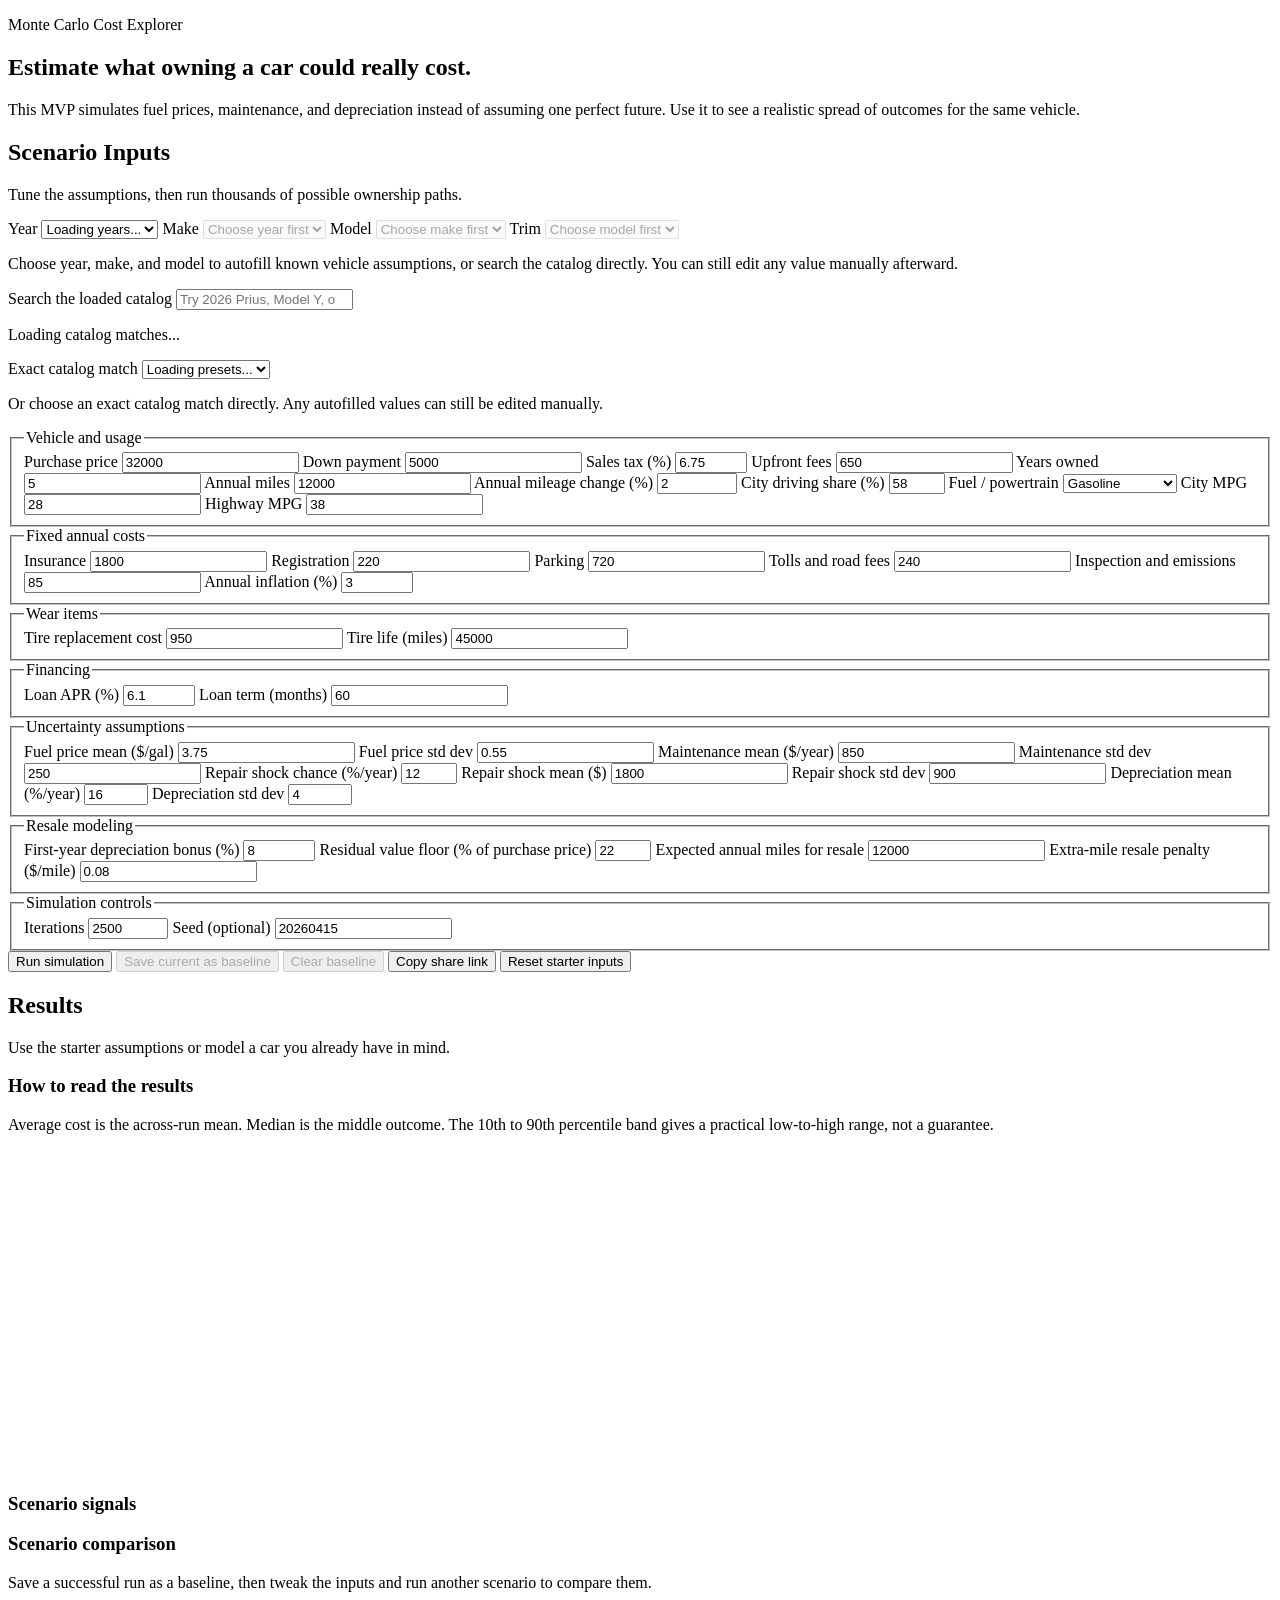
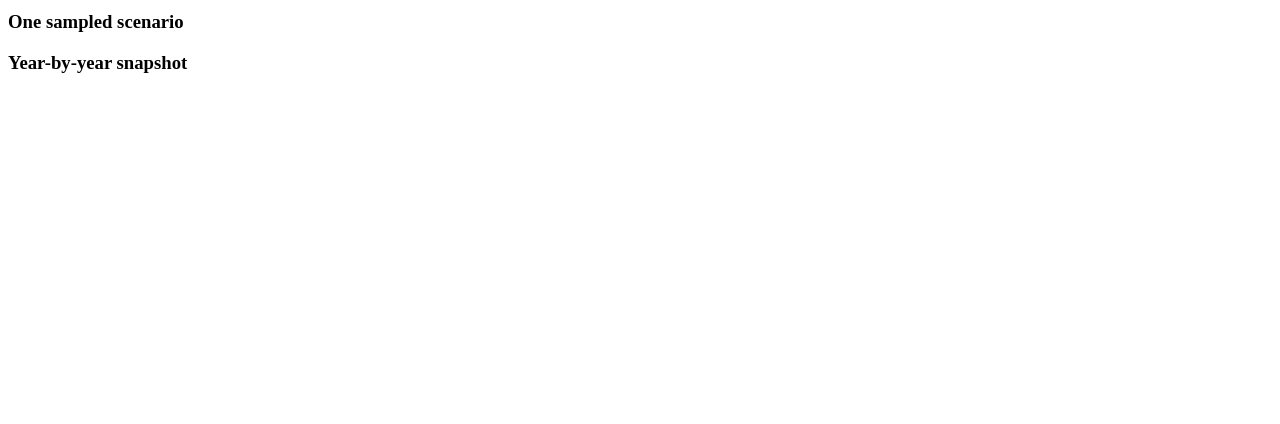
==== static/index.html @ a19ff9df "Model EV charging mix and losses" ====
<!doctype html>
<html lang="en">
  <head>
    <!--
      Static shell for the simulator UI.

      The frontend logic lives in static/app.js; this file defines the form,
      results containers, and chart canvases that the script binds to.
    -->
    <meta charset="utf-8" />
    <meta name="viewport" content="width=device-width, initial-scale=1" />
    <title>Car Ownership Cost Simulation</title>
    <link rel="stylesheet" href="/styles.css" />
  </head>
  <body>
    <main class="page-shell">
      <section class="hero panel">
        <p class="eyebrow">Monte Carlo Cost Explorer</p>
        <h1>Estimate what owning a car could really cost.</h1>
        <p class="hero-copy">
          This MVP simulates fuel prices, maintenance, and depreciation instead
          of assuming one perfect future. Use it to see a realistic spread of
          outcomes for the same vehicle.
        </p>
      </section>

      <section class="workspace">
        <section class="panel input-panel">
          <div class="panel-heading">
            <h2>Scenario Inputs</h2>
            <p>Tune the assumptions, then run thousands of possible ownership paths.</p>
          </div>

          <div class="preset-shell">
            <div class="vehicle-picker-grid">
              <label for="vehicle-year">
                Year
                <select id="vehicle-year" name="vehicleYear">
                  <option value="">Loading years...</option>
                </select>
              </label>

              <label for="vehicle-make">
                Make
                <select id="vehicle-make" name="vehicleMake" disabled>
                  <option value="">Choose year first</option>
                </select>
              </label>

              <label for="vehicle-model">
                Model
                <select id="vehicle-model" name="vehicleModel" disabled>
                  <option value="">Choose make first</option>
                </select>
              </label>

              <label for="vehicle-trim">
                Trim
                <select id="vehicle-trim" name="vehicleTrim" disabled>
                  <option value="">Choose model first</option>
                </select>
              </label>
            </div>

            <p id="vehicle-lookup-status" class="preset-description">
              Choose year, make, and model to autofill known vehicle assumptions, or search the catalog directly. You can still edit any value manually afterward.
            </p>

            <label for="vehicle-search">
              Search the loaded catalog
              <input
                id="vehicle-search"
                name="vehicleSearch"
                type="search"
                placeholder="Try 2026 Prius, Model Y, or CR-V"
                autocomplete="off"
              />
            </label>
            <p id="vehicle-match-count" class="preset-meta">Loading catalog matches...</p>

            <label for="vehicle-preset">
              Exact catalog match
              <select id="vehicle-preset" name="vehiclePreset">
                <option value="">Loading presets...</option>
              </select>
            </label>
            <p id="preset-description" class="preset-description">
              Or choose an exact catalog match directly. Any autofilled values can still be edited manually.
            </p>
          </div>

          <form id="sim-form" novalidate>
            <fieldset>
              <legend>Vehicle and usage</legend>

              <label>
                Purchase price
                <input name="purchasePrice" type="number" min="0" step="100" value="32000" required />
              </label>

              <label>
                Down payment
                <input name="downPayment" type="number" min="0" step="100" value="5000" required />
              </label>

              <label>
                Sales tax (%)
                <input name="salesTaxPercent" type="number" min="0" max="100" step="0.1" value="6.75" required />
              </label>

              <label>
                Upfront fees
                <input name="upfrontFees" type="number" min="0" step="25" value="650" required />
              </label>

              <label>
                Years owned
                <input name="yearsOwned" type="number" min="1" step="1" value="5" required />
              </label>

              <label>
                Annual miles
                <input name="annualMiles" type="number" min="0" step="500" value="12000" required />
              </label>

              <label>
                Annual mileage change (%)
                <input name="annualMileageChangePercent" type="number" min="-100" max="100" step="0.5" value="2" required />
              </label>

              <label>
                City driving share (%)
                <input name="cityDrivingSharePercent" type="number" min="0" max="100" step="1" value="58" required />
              </label>

              <label>
                Fuel / powertrain
                <select id="fuel-type" name="fuelType">
                  <option value="gasoline" selected>Gasoline</option>
                  <option value="hybrid-gasoline">Hybrid gasoline</option>
                  <option value="plug-in-hybrid">Plug-in hybrid</option>
                  <option value="diesel">Diesel</option>
                  <option value="electric">Electric</option>
                </select>
              </label>

              <label>
                <span id="city-efficiency-label">City MPG</span>
                <input name="cityMilesPerGallon" type="number" min="1" step="0.1" value="28" required />
              </label>

              <label>
                <span id="highway-efficiency-label">Highway MPG</span>
                <input name="highwayMilesPerGallon" type="number" min="1" step="0.1" value="38" required />
              </label>
            </fieldset>

            <fieldset id="ev-charging-fieldset" hidden>
              <legend>EV charging mix</legend>

              <p class="field-group-copy">
                For EVs, the electricity price inputs below are treated as home charging rates. These fields model how much charging happens away from home and how much energy is lost during charging.
              </p>

              <label>
                Home charging share (%)
                <input name="homeChargingSharePercent" type="number" min="0" max="100" step="1" value="82" required />
              </label>

              <label>
                Charging loss (%)
                <input name="chargingLossPercent" type="number" min="0" max="99.9" step="0.5" value="10" required />
              </label>

              <label>
                Public charging price mean ($/kWh)
                <input name="publicChargingMean" type="number" min="0" step="0.01" value="0.43" required />
              </label>

              <label>
                Public charging std dev
                <input name="publicChargingStdDev" type="number" min="0" step="0.01" value="0.10" required />
              </label>
            </fieldset>

            <fieldset>
              <legend>Fixed annual costs</legend>

              <label>
                Insurance
                <input name="annualInsurance" type="number" min="0" step="50" value="1800" required />
              </label>

              <label>
                Registration
                <input name="annualRegistration" type="number" min="0" step="10" value="220" required />
              </label>

              <label>
                Parking
                <input name="annualParking" type="number" min="0" step="25" value="720" required />
              </label>

              <label>
                Tolls and road fees
                <input name="annualTolls" type="number" min="0" step="25" value="240" required />
              </label>

              <label>
                Inspection and emissions
                <input name="annualInspection" type="number" min="0" step="5" value="85" required />
              </label>

              <label>
                Annual inflation (%)
                <input name="annualInflationPercent" type="number" min="0" max="100" step="0.1" value="3" required />
              </label>
            </fieldset>

            <fieldset>
              <legend>Wear items</legend>

              <label>
                Tire replacement cost
                <input name="tireReplacementCost" type="number" min="0" step="25" value="950" required />
              </label>

              <label>
                Tire life (miles)
                <input name="tireLifeMiles" type="number" min="1" step="1000" value="45000" required />
              </label>
            </fieldset>

            <fieldset>
              <legend>Financing</legend>

              <label>
                Loan APR (%)
                <input name="loanAprPercent" type="number" min="0" max="100" step="0.1" value="6.1" required />
              </label>

              <label>
                Loan term (months)
                <input name="loanTermMonths" type="number" min="0" step="1" value="60" required />
              </label>
            </fieldset>

            <fieldset>
              <legend>Uncertainty assumptions</legend>

              <label>
                <span id="energy-price-mean-label">Fuel price mean ($/gal)</span>
                <input name="fuelMean" type="number" min="0" step="0.05" value="3.75" required />
              </label>

              <label>
                <span id="energy-price-stddev-label">Fuel price std dev</span>
                <input name="fuelStdDev" type="number" min="0" step="0.05" value="0.55" required />
              </label>

              <label>
                Maintenance mean ($/year)
                <input name="maintenanceMean" type="number" min="0" step="25" value="850" required />
              </label>

              <label>
                Maintenance std dev
                <input name="maintenanceStdDev" type="number" min="0" step="25" value="250" required />
              </label>

              <label>
                Repair shock chance (%/year)
                <input name="repairShockProbabilityPercent" type="number" min="0" max="100" step="1" value="12" required />
              </label>

              <label>
                Repair shock mean ($)
                <input name="repairShockMean" type="number" min="0" step="50" value="1800" required />
              </label>

              <label>
                Repair shock std dev
                <input name="repairShockStdDev" type="number" min="0" step="50" value="900" required />
              </label>

              <label>
                Depreciation mean (%/year)
                <input name="depreciationMeanPercent" type="number" min="0" max="60" step="0.5" value="16" required />
              </label>

              <label>
                Depreciation std dev
                <input name="depreciationStdDevPercent" type="number" min="0" max="30" step="0.5" value="4" required />
              </label>
            </fieldset>

            <fieldset>
              <legend>Resale modeling</legend>

              <label>
                First-year depreciation bonus (%)
                <input name="firstYearDepreciationBonusPercent" type="number" min="0" max="100" step="0.5" value="8" required />
              </label>

              <label>
                Residual value floor (% of purchase price)
                <input name="residualValueFloorPercent" type="number" min="0" max="100" step="1" value="22" required />
              </label>

              <label>
                Expected annual miles for resale
                <input name="expectedAnnualMilesForResale" type="number" min="0" step="500" value="12000" required />
              </label>

              <label>
                Extra-mile resale penalty ($/mile)
                <input name="extraMileageDepreciationPerMile" type="number" min="0" step="0.01" value="0.08" required />
              </label>
            </fieldset>

            <fieldset>
              <legend>Simulation controls</legend>

              <label>
                Iterations
                <input name="iterations" type="number" min="1" max="100000" step="100" value="2500" required />
              </label>

              <label>
                Seed (optional)
                <input name="seed" type="number" step="1" value="20260415" />
              </label>
            </fieldset>

            <div class="scenario-tools">
              <button type="submit">Run simulation</button>
              <button id="save-comparison-button" type="button" class="button-secondary" disabled>
                Save current as baseline
              </button>
              <button id="clear-comparison-button" type="button" class="button-secondary" disabled>
                Clear baseline
              </button>
              <button id="copy-link-button" type="button" class="button-secondary">Copy share link</button>
              <button id="reset-form-button" type="button" class="button-secondary">Reset starter inputs</button>
            </div>
            <p id="tool-feedback" class="tool-feedback" hidden aria-live="polite"></p>
            <div id="form-feedback" class="feedback-panel" hidden aria-live="polite"></div>
          </form>
        </section>

        <section class="panel results-panel">
          <div class="panel-heading">
            <h2>Results</h2>
            <p id="status-line">Use the starter assumptions or model a car you already have in mind.</p>
          </div>

          <div class="results-callout">
            <h3 id="results-callout-title">How to read the results</h3>
            <p id="results-callout-copy">
              Average cost is the across-run mean. Median is the middle outcome.
              The 10th to 90th percentile band gives a practical low-to-high
              range, not a guarantee.
            </p>
          </div>

          <div id="results-feedback" class="feedback-panel" hidden aria-live="polite"></div>

          <div id="summary-grid" class="summary-grid"></div>

          <div class="chart-shell">
            <canvas id="distribution-chart" width="800" height="320" aria-label="Simulated cost distribution"></canvas>
          </div>

          <div class="analysis-shell">
            <h3>Scenario signals</h3>
            <div id="insight-grid" class="summary-grid"></div>
          </div>

          <div class="analysis-shell comparison-shell">
            <div class="comparison-heading">
              <h3>Scenario comparison</h3>
              <p id="comparison-status">
                Save a successful run as a baseline, then tweak the inputs and run another scenario to compare them.
              </p>
            </div>
            <div id="comparison-grid" class="comparison-grid"></div>
          </div>

          <div class="breakdown-shell">
            <h3>One sampled scenario</h3>
            <div id="breakdown-grid" class="breakdown-grid"></div>
          </div>

          <div class="breakdown-shell">
            <h3>Year-by-year snapshot</h3>
            <div id="yearly-grid" class="yearly-grid"></div>
          </div>

          <div class="chart-shell">
            <canvas id="yearly-chart" width="800" height="320" aria-label="Year-by-year ownership cost chart"></canvas>
          </div>
        </section>
      </section>
    </main>

    <script src="/app.js" defer></script>
  </body>
</html>
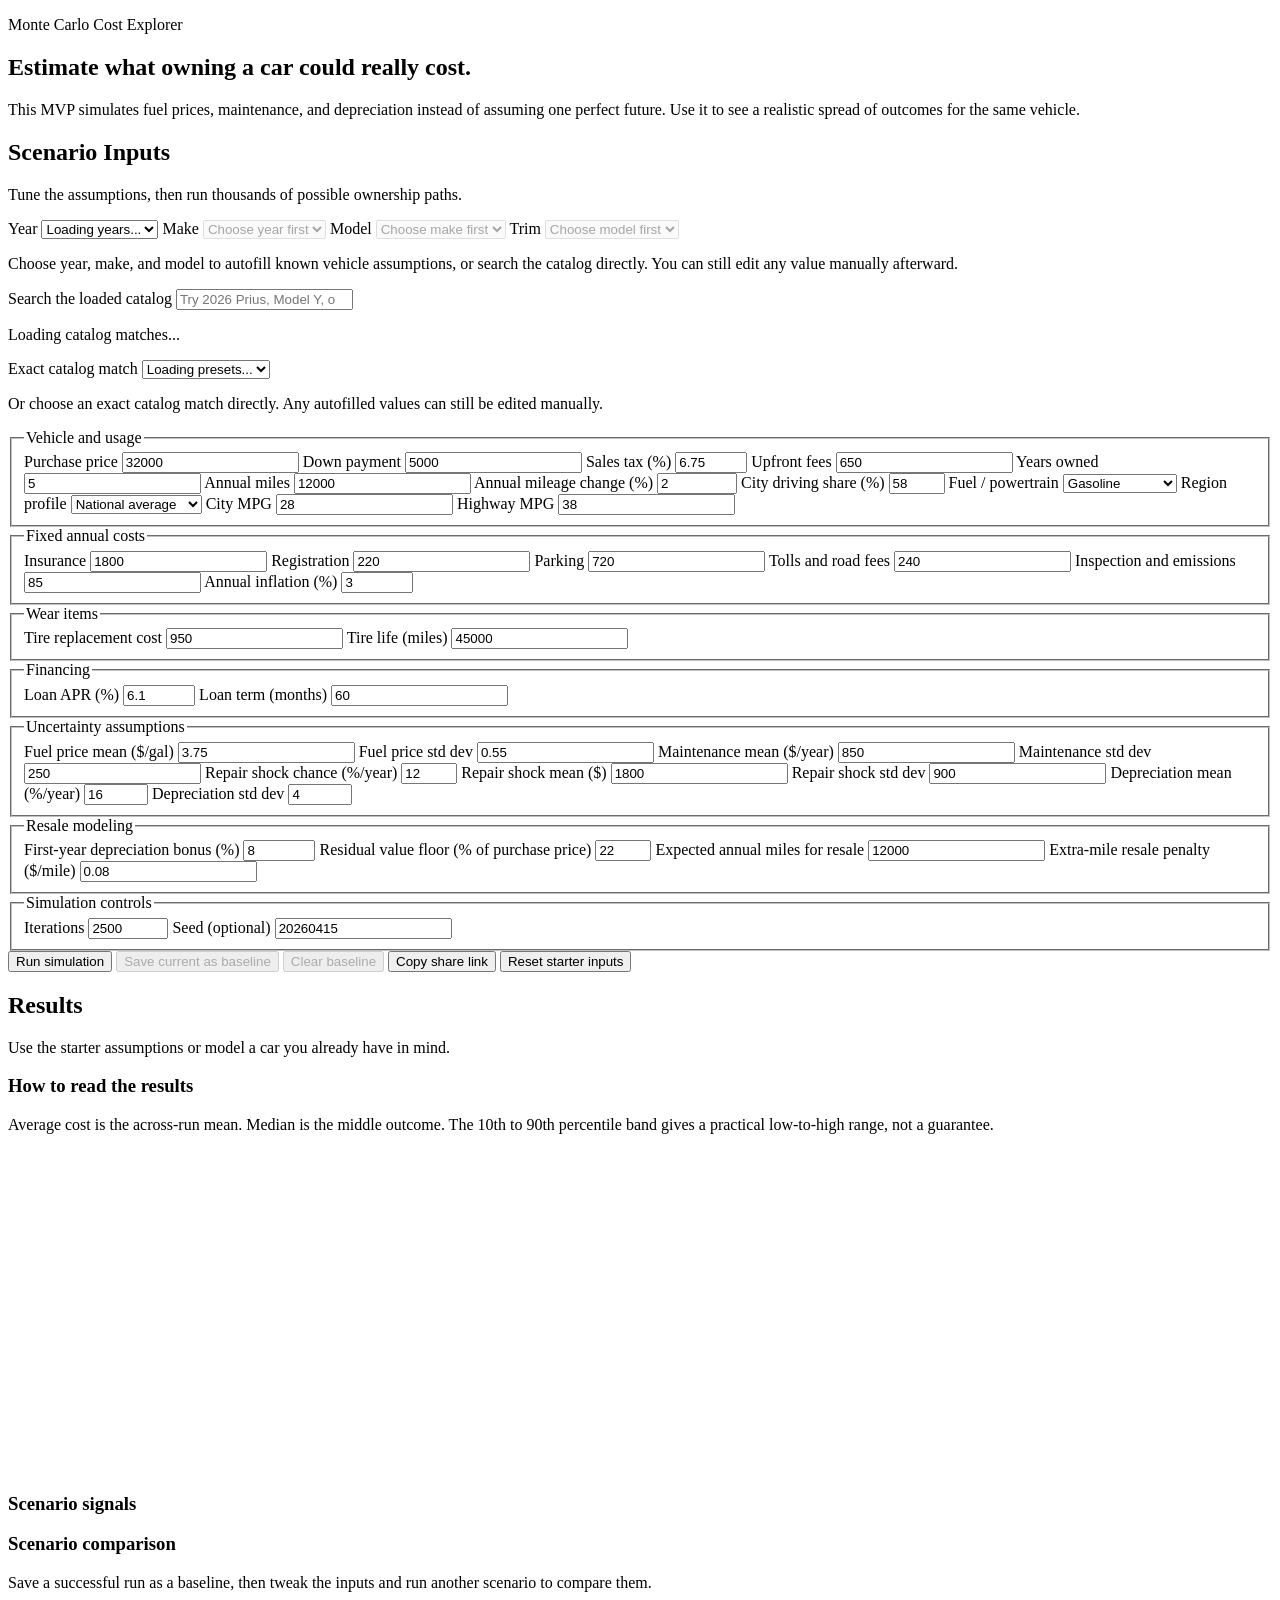
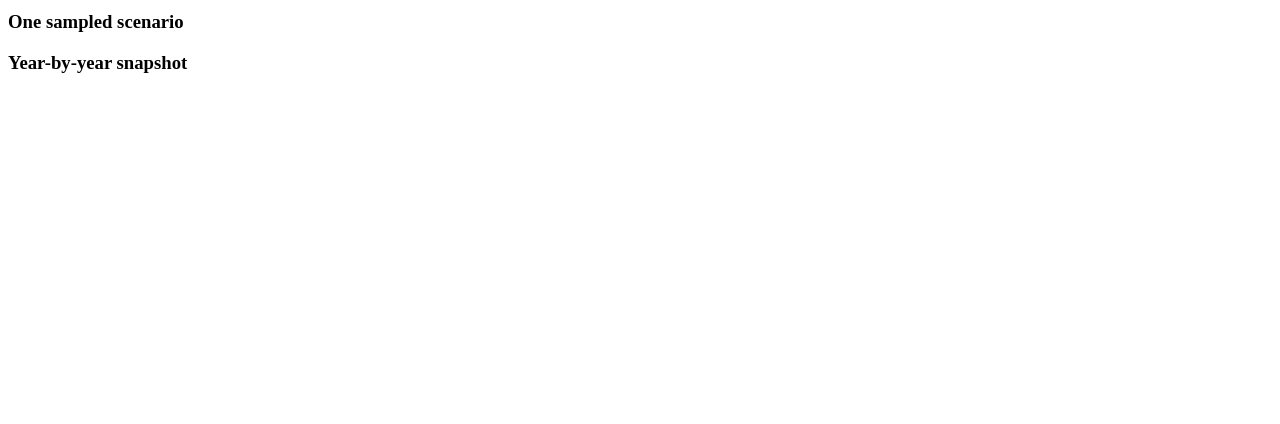
==== commit 86114905: "Add plug-in hybrid operating cost modeling" ====
--- a/static/index.html
+++ b/static/index.html
@@ -145,6 +145,18 @@
               </label>
 
               <label>
+                Region profile
+                <select id="location-profile" name="locationProfile">
+                  <option value="national" selected>National average</option>
+                  <option value="mountain-west">Mountain West</option>
+                  <option value="west-coast">West Coast</option>
+                  <option value="texas-south">Texas / Gulf South</option>
+                  <option value="midwest">Midwest</option>
+                  <option value="northeast">Northeast</option>
+                </select>
+              </label>
+
+              <label>
                 <span id="city-efficiency-label">City MPG</span>
                 <input name="cityMilesPerGallon" type="number" min="1" step="0.1" value="28" required />
               </label>
@@ -155,11 +167,34 @@
               </label>
             </fieldset>
 
-            <fieldset id="ev-charging-fieldset" hidden>
-              <legend>EV charging mix</legend>
+            <fieldset id="plug-in-hybrid-fieldset" hidden>
+              <legend>Plug-in hybrid electric usage</legend>
 
               <p class="field-group-copy">
-                For EVs, the electricity price inputs below are treated as home charging rates. These fields model how much charging happens away from home and how much energy is lost during charging.
+                Plug-in hybrids can split miles between electricity and gasoline. These fields estimate what share of miles stay electric and how efficient the vehicle is in EV mode.
+              </p>
+
+              <label>
+                Electric driving share (%)
+                <input name="plugInElectricDrivingSharePercent" type="number" min="0" max="100" step="1" value="68" required />
+              </label>
+
+              <label>
+                City electric MPGe
+                <input name="plugInCityMilesPerGallonEquivalent" type="number" min="1" step="0.1" value="110" required />
+              </label>
+
+              <label>
+                Highway electric MPGe
+                <input name="plugInHighwayMilesPerGallonEquivalent" type="number" min="1" step="0.1" value="96" required />
+              </label>
+            </fieldset>
+
+            <fieldset id="charging-fieldset" hidden>
+              <legend>Plug-in charging mix</legend>
+
+              <p class="field-group-copy">
+                For EVs and plug-in hybrids, the electricity price inputs below are treated as home charging rates. These fields model how much charging happens away from home and how much energy is lost during charging.
               </p>
 
               <label>
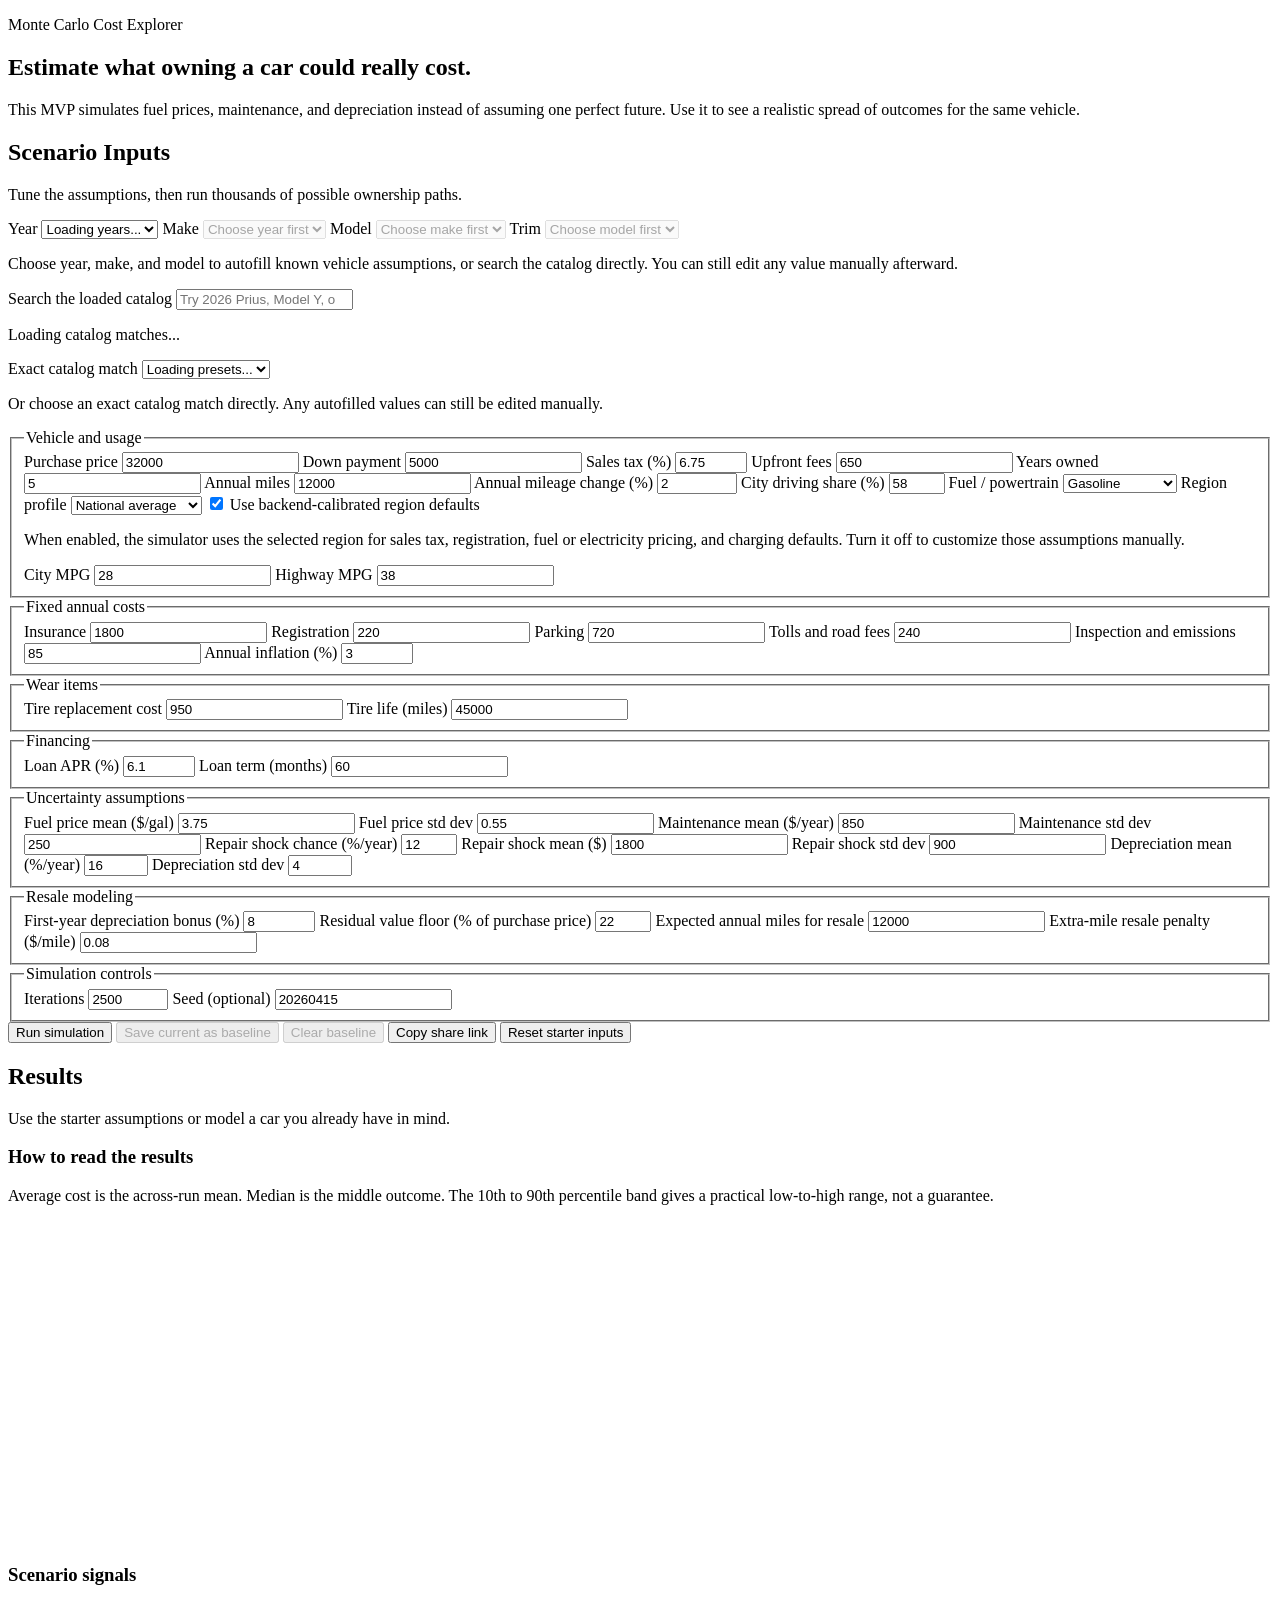
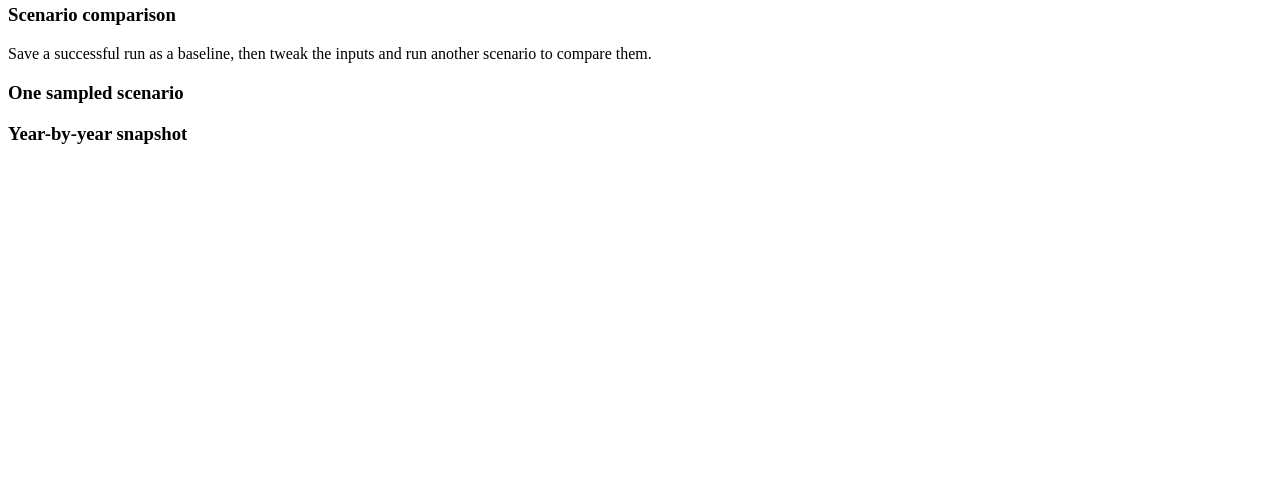
==== commit 49dd9139: "Move region calibration into the backend" ====
--- a/static/index.html
+++ b/static/index.html
@@ -156,6 +156,15 @@
                 </select>
               </label>
 
+              <label class="checkbox-label">
+                <input id="apply-region-defaults" name="applyRegionDefaults" type="checkbox" checked />
+                <span>Use backend-calibrated region defaults</span>
+              </label>
+
+              <p class="field-group-copy">
+                When enabled, the simulator uses the selected region for sales tax, registration, fuel or electricity pricing, and charging defaults. Turn it off to customize those assumptions manually.
+              </p>
+
               <label>
                 <span id="city-efficiency-label">City MPG</span>
                 <input name="cityMilesPerGallon" type="number" min="1" step="0.1" value="28" required />
@@ -194,8 +203,18 @@
               <legend>Plug-in charging mix</legend>
 
               <p class="field-group-copy">
-                For EVs and plug-in hybrids, the electricity price inputs below are treated as home charging rates. These fields model how much charging happens away from home and how much energy is lost during charging.
+                These fields model how much charging happens away from home and how much energy is lost during charging. Plug-in hybrids also use this section for a separate home-electricity price assumption on top of gasoline.
               </p>
+
+              <label id="home-charging-mean-field" hidden>
+                <span id="home-charging-mean-label">Home electricity price mean ($/kWh)</span>
+                <input name="homeChargingMean" type="number" min="0" step="0.01" value="0.16" required />
+              </label>
+
+              <label id="home-charging-stddev-field" hidden>
+                <span id="home-charging-stddev-label">Home electricity price std dev</span>
+                <input name="homeChargingStdDev" type="number" min="0" step="0.01" value="0.04" required />
+              </label>
 
               <label>
                 Home charging share (%)
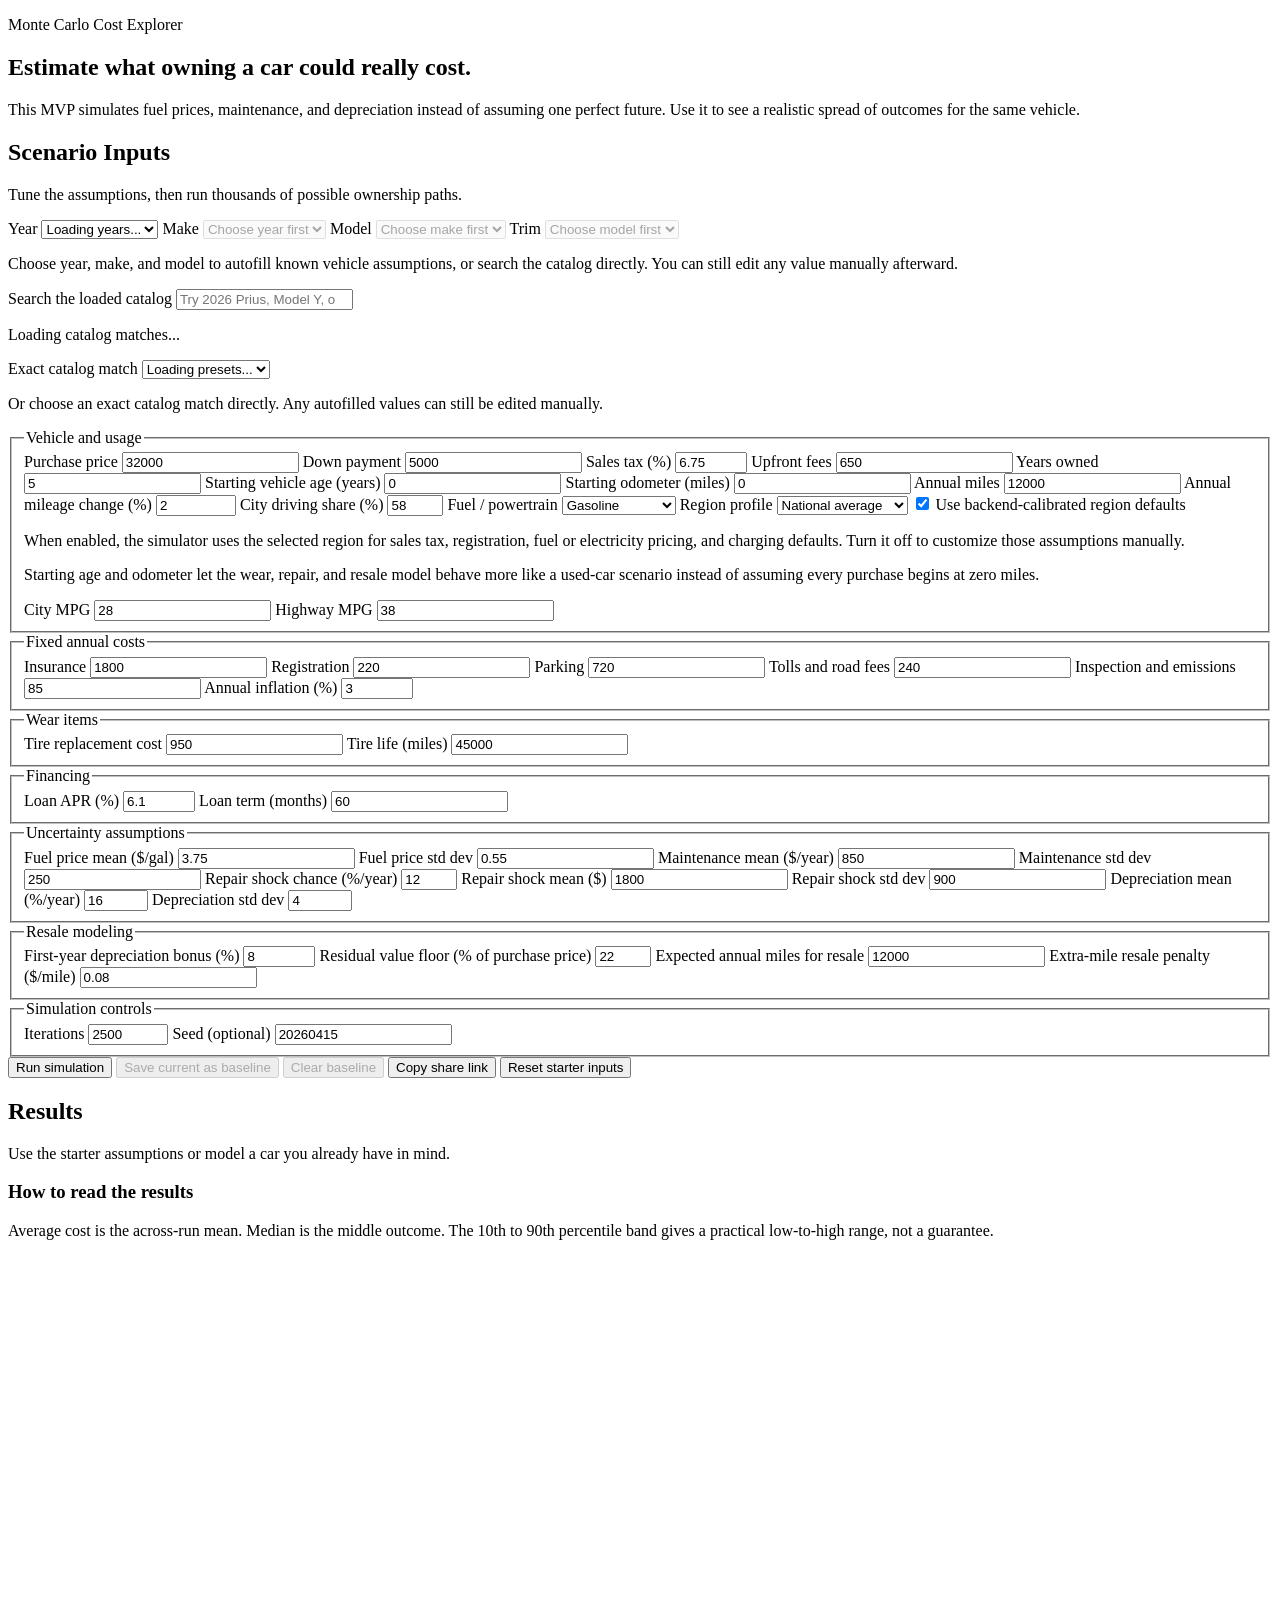
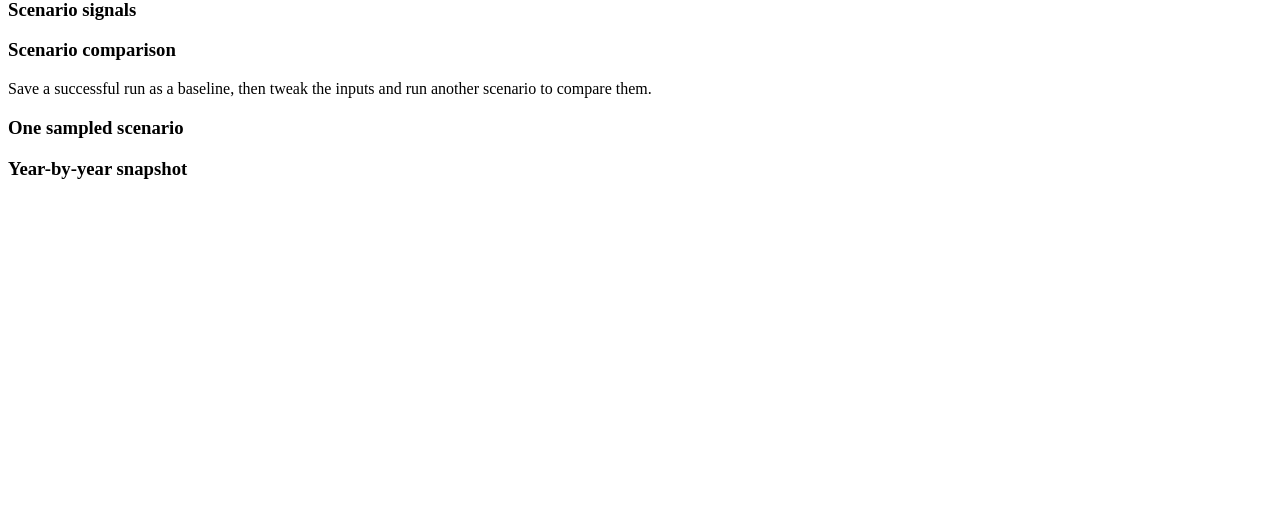
==== commit d2f7d905: "Tighten used-car modeling and yearly accounting" ====
--- a/static/index.html
+++ b/static/index.html
@@ -119,6 +119,16 @@
               </label>
 
               <label>
+                Starting vehicle age (years)
+                <input name="startingVehicleAgeYears" type="number" min="0" step="0.1" value="0" required />
+              </label>
+
+              <label>
+                Starting odometer (miles)
+                <input name="startingOdometerMiles" type="number" min="0" step="100" value="0" required />
+              </label>
+
+              <label>
                 Annual miles
                 <input name="annualMiles" type="number" min="0" step="500" value="12000" required />
               </label>
@@ -163,6 +173,10 @@
 
               <p class="field-group-copy">
                 When enabled, the simulator uses the selected region for sales tax, registration, fuel or electricity pricing, and charging defaults. Turn it off to customize those assumptions manually.
+              </p>
+
+              <p class="field-group-copy">
+                Starting age and odometer let the wear, repair, and resale model behave more like a used-car scenario instead of assuming every purchase begins at zero miles.
               </p>
 
               <label>
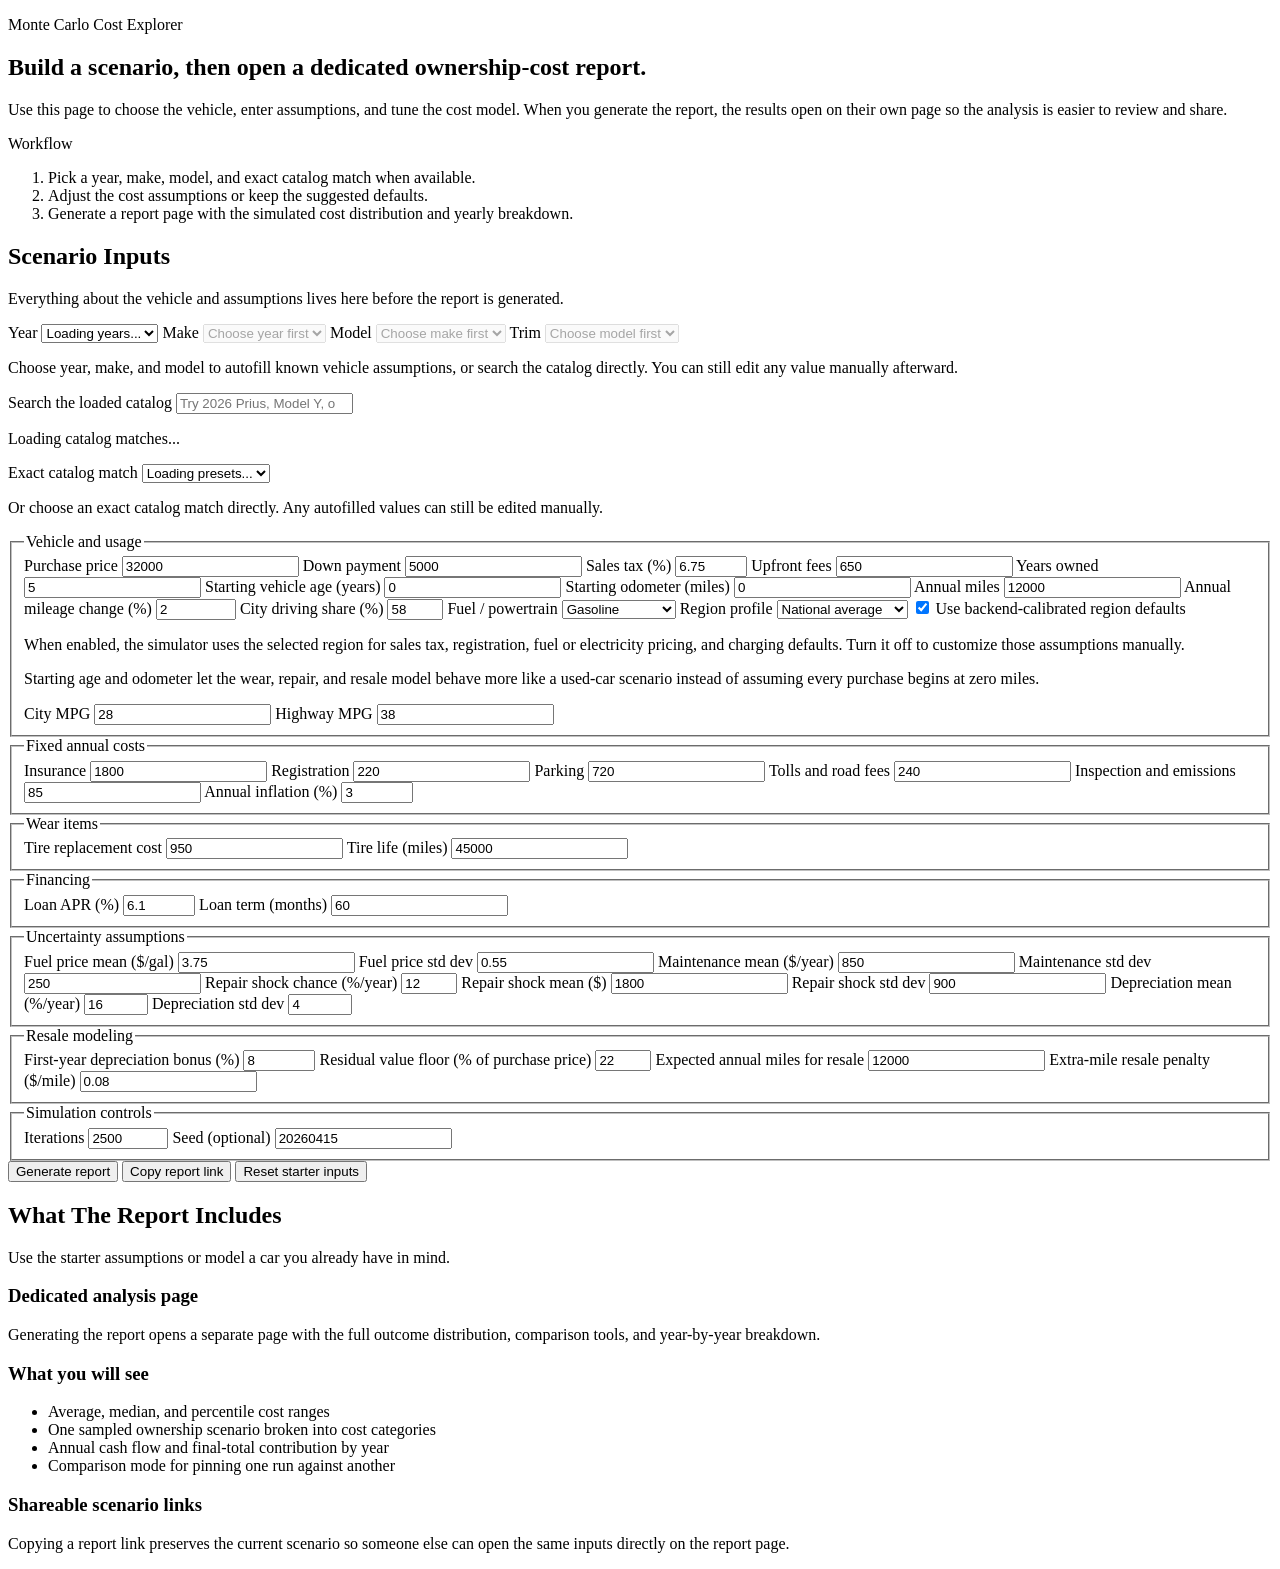
==== commit 3937a495: "Split builder and report pages" ====
--- a/static/index.html
+++ b/static/index.html
@@ -2,33 +2,45 @@
 <html lang="en">
   <head>
     <!--
-      Static shell for the simulator UI.
-
-      The frontend logic lives in static/app.js; this file defines the form,
-      results containers, and chart canvases that the script binds to.
+      Builder page for the simulator UI.
+
+      This page focuses on one job: collect the scenario inputs, vehicle
+      selection, and region assumptions that will be used to generate a
+      dedicated report page.
     -->
     <meta charset="utf-8" />
     <meta name="viewport" content="width=device-width, initial-scale=1" />
-    <title>Car Ownership Cost Simulation</title>
+    <title>Build a Car Ownership Report</title>
     <link rel="stylesheet" href="/styles.css" />
   </head>
   <body>
     <main class="page-shell">
-      <section class="hero panel">
-        <p class="eyebrow">Monte Carlo Cost Explorer</p>
-        <h1>Estimate what owning a car could really cost.</h1>
-        <p class="hero-copy">
-          This MVP simulates fuel prices, maintenance, and depreciation instead
-          of assuming one perfect future. Use it to see a realistic spread of
-          outcomes for the same vehicle.
-        </p>
+      <section class="hero panel hero-layout">
+        <div>
+          <p class="eyebrow">Monte Carlo Cost Explorer</p>
+          <h1>Build a scenario, then open a dedicated ownership-cost report.</h1>
+          <p class="hero-copy">
+            Use this page to choose the vehicle, enter assumptions, and tune the
+            cost model. When you generate the report, the results open on their
+            own page so the analysis is easier to review and share.
+          </p>
+        </div>
+
+        <aside class="hero-sidecard">
+          <span class="hero-sidecard-label">Workflow</span>
+          <ol class="hero-step-list">
+            <li>Pick a year, make, model, and exact catalog match when available.</li>
+            <li>Adjust the cost assumptions or keep the suggested defaults.</li>
+            <li>Generate a report page with the simulated cost distribution and yearly breakdown.</li>
+          </ol>
+        </aside>
       </section>
 
-      <section class="workspace">
+      <section class="workspace builder-workspace">
         <section class="panel input-panel">
           <div class="panel-heading">
             <h2>Scenario Inputs</h2>
-            <p>Tune the assumptions, then run thousands of possible ownership paths.</p>
+            <p>Everything about the vehicle and assumptions lives here before the report is generated.</p>
           </div>
 
           <div class="preset-shell">
@@ -401,14 +413,8 @@
             </fieldset>
 
             <div class="scenario-tools">
-              <button type="submit">Run simulation</button>
-              <button id="save-comparison-button" type="button" class="button-secondary" disabled>
-                Save current as baseline
-              </button>
-              <button id="clear-comparison-button" type="button" class="button-secondary" disabled>
-                Clear baseline
-              </button>
-              <button id="copy-link-button" type="button" class="button-secondary">Copy share link</button>
+              <button type="submit">Generate report</button>
+              <button id="copy-link-button" type="button" class="button-secondary">Copy report link</button>
               <button id="reset-form-button" type="button" class="button-secondary">Reset starter inputs</button>
             </div>
             <p id="tool-feedback" class="tool-feedback" hidden aria-live="polite"></p>
@@ -416,58 +422,38 @@
           </form>
         </section>
 
-        <section class="panel results-panel">
+        <aside class="panel builder-preview-panel">
           <div class="panel-heading">
-            <h2>Results</h2>
+            <h2>What The Report Includes</h2>
             <p id="status-line">Use the starter assumptions or model a car you already have in mind.</p>
           </div>
 
-          <div class="results-callout">
-            <h3 id="results-callout-title">How to read the results</h3>
-            <p id="results-callout-copy">
-              Average cost is the across-run mean. Median is the middle outcome.
-              The 10th to 90th percentile band gives a practical low-to-high
-              range, not a guarantee.
+          <div class="builder-preview-card">
+            <h3>Dedicated analysis page</h3>
+            <p>
+              Generating the report opens a separate page with the full outcome
+              distribution, comparison tools, and year-by-year breakdown.
             </p>
           </div>
 
-          <div id="results-feedback" class="feedback-panel" hidden aria-live="polite"></div>
-
-          <div id="summary-grid" class="summary-grid"></div>
-
-          <div class="chart-shell">
-            <canvas id="distribution-chart" width="800" height="320" aria-label="Simulated cost distribution"></canvas>
-          </div>
-
-          <div class="analysis-shell">
-            <h3>Scenario signals</h3>
-            <div id="insight-grid" class="summary-grid"></div>
-          </div>
-
-          <div class="analysis-shell comparison-shell">
-            <div class="comparison-heading">
-              <h3>Scenario comparison</h3>
-              <p id="comparison-status">
-                Save a successful run as a baseline, then tweak the inputs and run another scenario to compare them.
-              </p>
-            </div>
-            <div id="comparison-grid" class="comparison-grid"></div>
-          </div>
-
-          <div class="breakdown-shell">
-            <h3>One sampled scenario</h3>
-            <div id="breakdown-grid" class="breakdown-grid"></div>
-          </div>
-
-          <div class="breakdown-shell">
-            <h3>Year-by-year snapshot</h3>
-            <div id="yearly-grid" class="yearly-grid"></div>
-          </div>
-
-          <div class="chart-shell">
-            <canvas id="yearly-chart" width="800" height="320" aria-label="Year-by-year ownership cost chart"></canvas>
-          </div>
-        </section>
+          <div class="builder-preview-card">
+            <h3>What you will see</h3>
+            <ul class="builder-preview-list">
+              <li>Average, median, and percentile cost ranges</li>
+              <li>One sampled ownership scenario broken into cost categories</li>
+              <li>Annual cash flow and final-total contribution by year</li>
+              <li>Comparison mode for pinning one run against another</li>
+            </ul>
+          </div>
+
+          <div class="builder-preview-card">
+            <h3>Shareable scenario links</h3>
+            <p>
+              Copying a report link preserves the current scenario so someone
+              else can open the same inputs directly on the report page.
+            </p>
+          </div>
+        </aside>
       </section>
     </main>
 
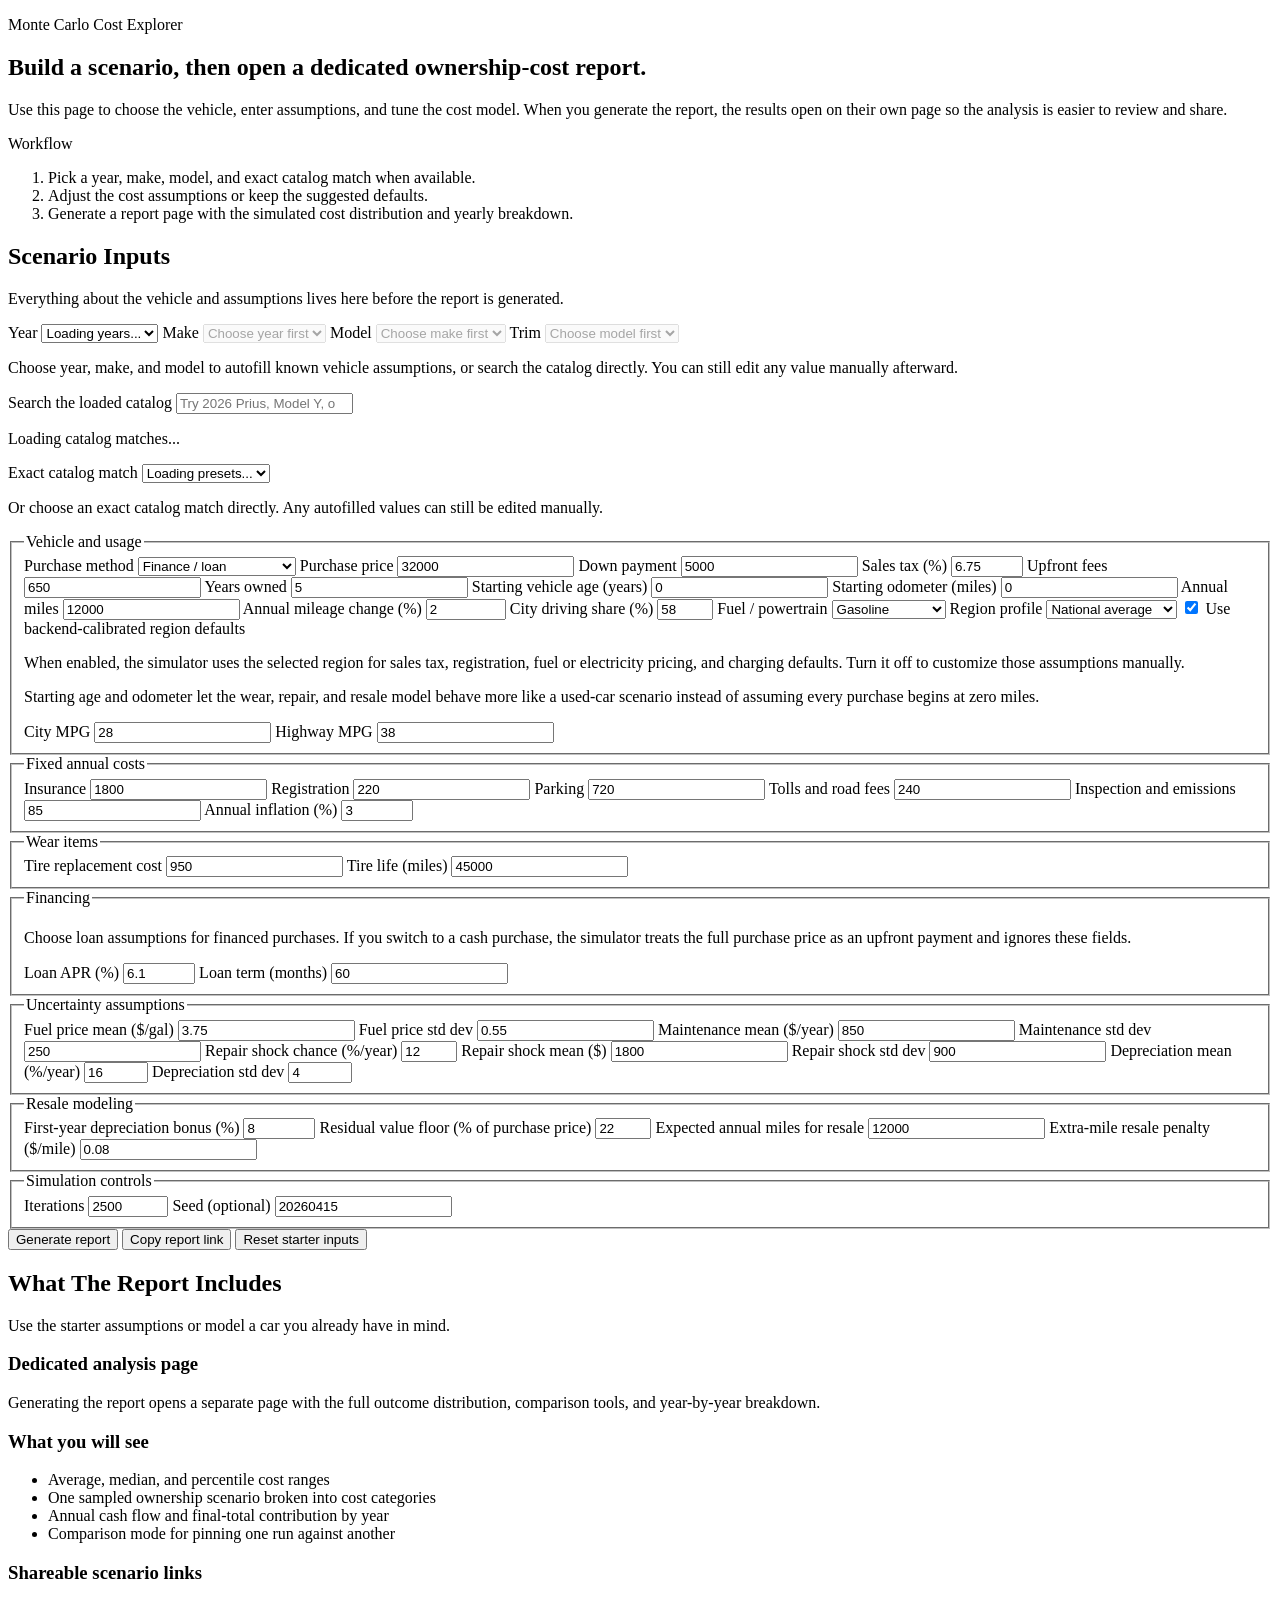
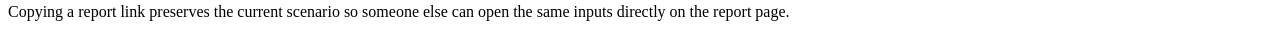
==== commit 8f92d138: "Add cash purchase scenario option" ====
--- a/static/index.html
+++ b/static/index.html
@@ -106,12 +106,20 @@
               <legend>Vehicle and usage</legend>
 
               <label>
+                Purchase method
+                <select id="purchase-method" name="purchaseMethod">
+                  <option value="finance" selected>Finance / loan</option>
+                  <option value="cash">Pay cash / buy outright</option>
+                </select>
+              </label>
+
+              <label>
                 Purchase price
                 <input name="purchasePrice" type="number" min="0" step="100" value="32000" required />
               </label>
 
-              <label>
-                Down payment
+              <label id="down-payment-field">
+                <span id="down-payment-label">Down payment</span>
                 <input name="downPayment" type="number" min="0" step="100" value="5000" required />
               </label>
 
@@ -311,8 +319,12 @@
               </label>
             </fieldset>
 
-            <fieldset>
+            <fieldset id="financing-fieldset">
               <legend>Financing</legend>
+
+              <p id="financing-fieldset-copy" class="field-group-copy">
+                Choose loan assumptions for financed purchases. If you switch to a cash purchase, the simulator treats the full purchase price as an upfront payment and ignores these fields.
+              </p>
 
               <label>
                 Loan APR (%)
